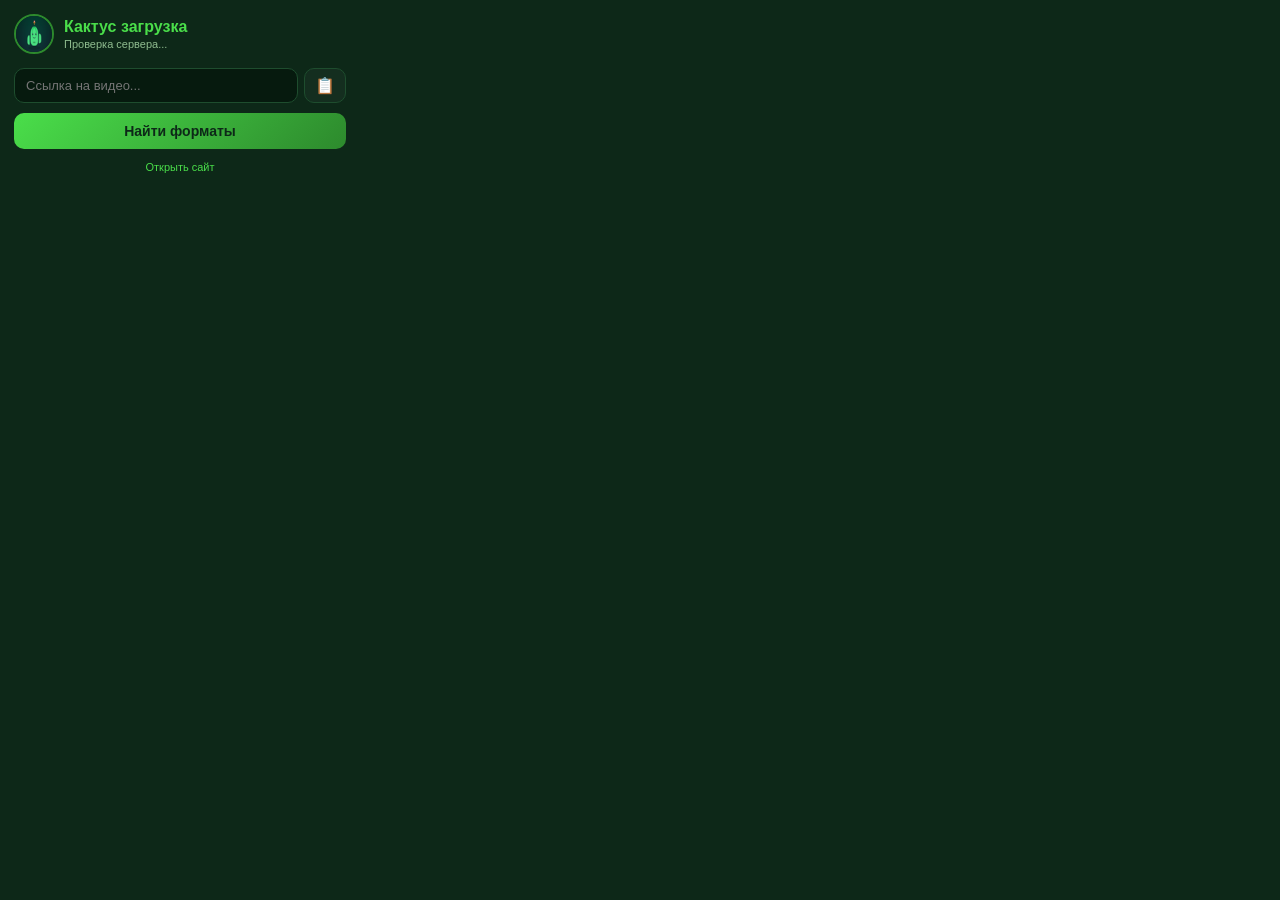
==== extension/popup.html @ 1b1de96e "Добавить сервис Кактус загрузка для скачивания видео. Веб-приложение, Chrome-расширение и конфигурац" ====
<!DOCTYPE html>
<html lang="ru">
<head>
  <meta charset="UTF-8">
  <meta name="viewport" content="width=device-width, initial-scale=1.0">
  <title>Кактус загрузка</title>
  <link rel="stylesheet" href="popup.css">
</head>
<body>
  <header class="header">
    <img src="icons/icon48.png" alt="" class="logo">
    <div>
      <h1>Кактус загрузка</h1>
      <p class="status" id="server-status">Проверка сервера...</p>
    </div>
  </header>

  <div class="url-row">
    <input type="url" id="url-input" placeholder="Ссылка на видео...">
    <button id="grab-btn" class="btn-icon" title="Взять с текущей вкладки">📋</button>
  </div>

  <button id="analyze-btn" class="btn btn-primary">
    <span class="btn-text">Найти форматы</span>
    <span class="btn-loader hidden"></span>
  </button>

  <div id="error-box" class="error-box hidden"></div>

  <div id="result" class="hidden">
    <div class="video-info">
      <img id="thumbnail" class="thumbnail hidden" alt="">
      <div class="video-meta">
        <p id="video-title" class="video-title">—</p>
        <p id="video-meta" class="video-sub">—</p>
      </div>
    </div>

    <p class="label">Формат</p>
    <select id="format-select" class="format-select"></select>

    <button id="download-btn" class="btn btn-download">
      <span class="btn-text">⬇ Скачать</span>
      <span class="btn-loader hidden"></span>
    </button>
  </div>

  <footer class="footer">
    <a href="http://127.0.0.1:8081" target="_blank">Открыть сайт</a>
  </footer>

  <script src="popup.js"></script>
</body>
</html>
---- extension/popup.css ----
* {
  box-sizing: border-box;
  margin: 0;
  padding: 0;
}

body {
  width: 360px;
  font-family: -apple-system, BlinkMacSystemFont, 'Segoe UI', sans-serif;
  background: #0d2818;
  color: #e8f5e9;
  padding: 14px;
}

.header {
  display: flex;
  align-items: center;
  gap: 10px;
  margin-bottom: 14px;
}

.logo {
  width: 40px;
  height: 40px;
  border-radius: 50%;
  border: 2px solid #2d8a2d;
}

.header h1 {
  font-size: 16px;
  font-weight: 800;
  color: #4ade4a;
}

.status {
  font-size: 11px;
  color: #8fbc8f;
  margin-top: 2px;
}

.status.online { color: #4ade4a; }
.status.offline { color: #f87171; }

.url-row {
  display: flex;
  gap: 6px;
  margin-bottom: 10px;
}

input[type="url"] {
  flex: 1;
  background: #061a0e;
  border: 1.5px solid #1e4d2e;
  border-radius: 10px;
  padding: 9px 11px;
  color: #e8f5e9;
  font-size: 13px;
  outline: none;
}

input[type="url"]:focus {
  border-color: #4ade4a;
}

.btn-icon {
  background: #142e1f;
  border: 1.5px solid #1e4d2e;
  border-radius: 10px;
  padding: 0 10px;
  cursor: pointer;
  font-size: 16px;
}

.btn-icon:hover {
  border-color: #4ade4a;
}

.btn {
  width: 100%;
  border: none;
  border-radius: 10px;
  padding: 10px;
  font-size: 14px;
  font-weight: 700;
  cursor: pointer;
  display: flex;
  align-items: center;
  justify-content: center;
  gap: 6px;
}

.btn:disabled {
  opacity: 0.5;
  cursor: not-allowed;
}

.btn-primary {
  background: linear-gradient(135deg, #4ade4a, #2d8a2d);
  color: #0d2818;
}

.btn-download {
  margin-top: 10px;
  background: linear-gradient(135deg, #f97316, #ef4444);
  color: white;
}

.btn-loader {
  width: 14px;
  height: 14px;
  border: 2px solid rgba(0,0,0,0.2);
  border-top-color: currentColor;
  border-radius: 50%;
  animation: spin 0.7s linear infinite;
}

@keyframes spin {
  to { transform: rotate(360deg); }
}

.hidden { display: none !important; }

.error-box {
  margin-top: 10px;
  background: rgba(239,68,68,0.15);
  border: 1px solid rgba(239,68,68,0.4);
  border-radius: 8px;
  padding: 8px 10px;
  font-size: 12px;
  color: #fca5a5;
}

.video-info {
  display: flex;
  gap: 10px;
  margin: 12px 0 10px;
  align-items: flex-start;
}

.thumbnail {
  width: 72px;
  height: 40px;
  object-fit: cover;
  border-radius: 6px;
  border: 1px solid #1e4d2e;
  flex-shrink: 0;
}

.video-title {
  font-size: 13px;
  font-weight: 700;
  line-height: 1.3;
  word-break: break-word;
}

.video-sub {
  font-size: 11px;
  color: #8fbc8f;
  margin-top: 3px;
}

.label {
  font-size: 11px;
  color: #8fbc8f;
  margin-bottom: 5px;
}

.format-select {
  width: 100%;
  background: #061a0e;
  border: 1.5px solid #1e4d2e;
  border-radius: 10px;
  padding: 9px 11px;
  color: #e8f5e9;
  font-size: 13px;
  outline: none;
}

.format-select:focus {
  border-color: #4ade4a;
}

.footer {
  margin-top: 12px;
  text-align: center;
  font-size: 11px;
}

.footer a {
  color: #4ade4a;
  text-decoration: none;
}

.footer a:hover {
  text-decoration: underline;
}
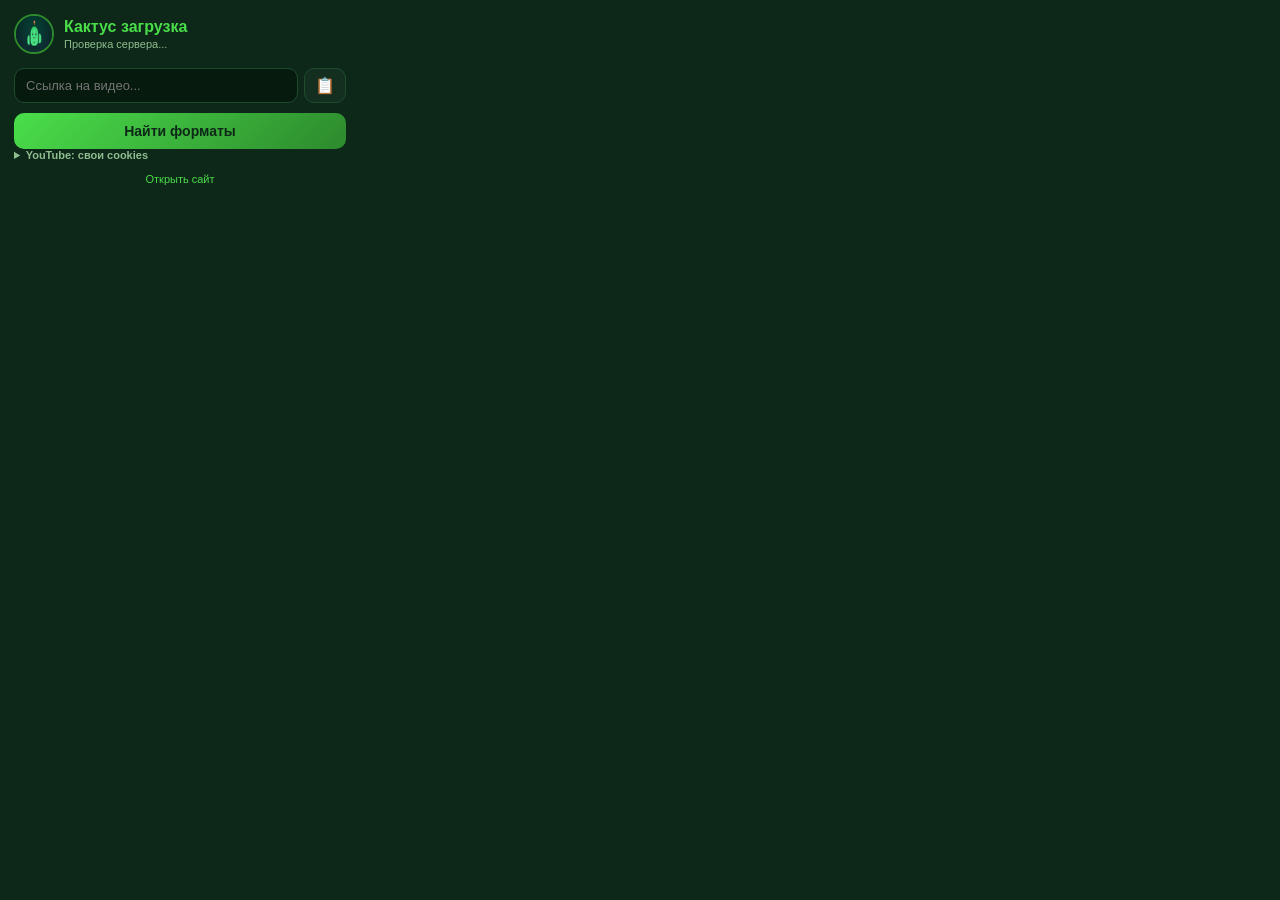
==== commit 177e5d7d: "Личные cookies для YouTube" ====
--- a/extension/popup.html
+++ b/extension/popup.html
@@ -27,6 +27,11 @@
 
   <div id="error-box" class="error-box hidden"></div>
 
+  <details id="cookies-block" class="cookies-block">
+    <summary>YouTube: свои cookies</summary>
+    <textarea id="cookies-input" rows="3" placeholder="Export с youtube.com..."></textarea>
+  </details>
+
   <div id="result" class="hidden">
     <div class="video-info">
       <img id="thumbnail" class="thumbnail hidden" alt="">
--- a/extension/popup.css
+++ b/extension/popup.css
@@ -194,3 +194,28 @@
 .footer a:hover {
   text-decoration: underline;
 }
+
+.cookies-block {
+  margin-bottom: 10px;
+  text-align: left;
+}
+
+.cookies-block summary {
+  cursor: pointer;
+  font-size: 11px;
+  color: #8fbc8f;
+  font-weight: 600;
+}
+
+#cookies-input {
+  width: 100%;
+  margin-top: 6px;
+  background: #061a0e;
+  border: 1.5px solid #1e4d2e;
+  border-radius: 8px;
+  padding: 6px 8px;
+  color: #e8f5e9;
+  font-family: monospace;
+  font-size: 10px;
+  resize: vertical;
+}
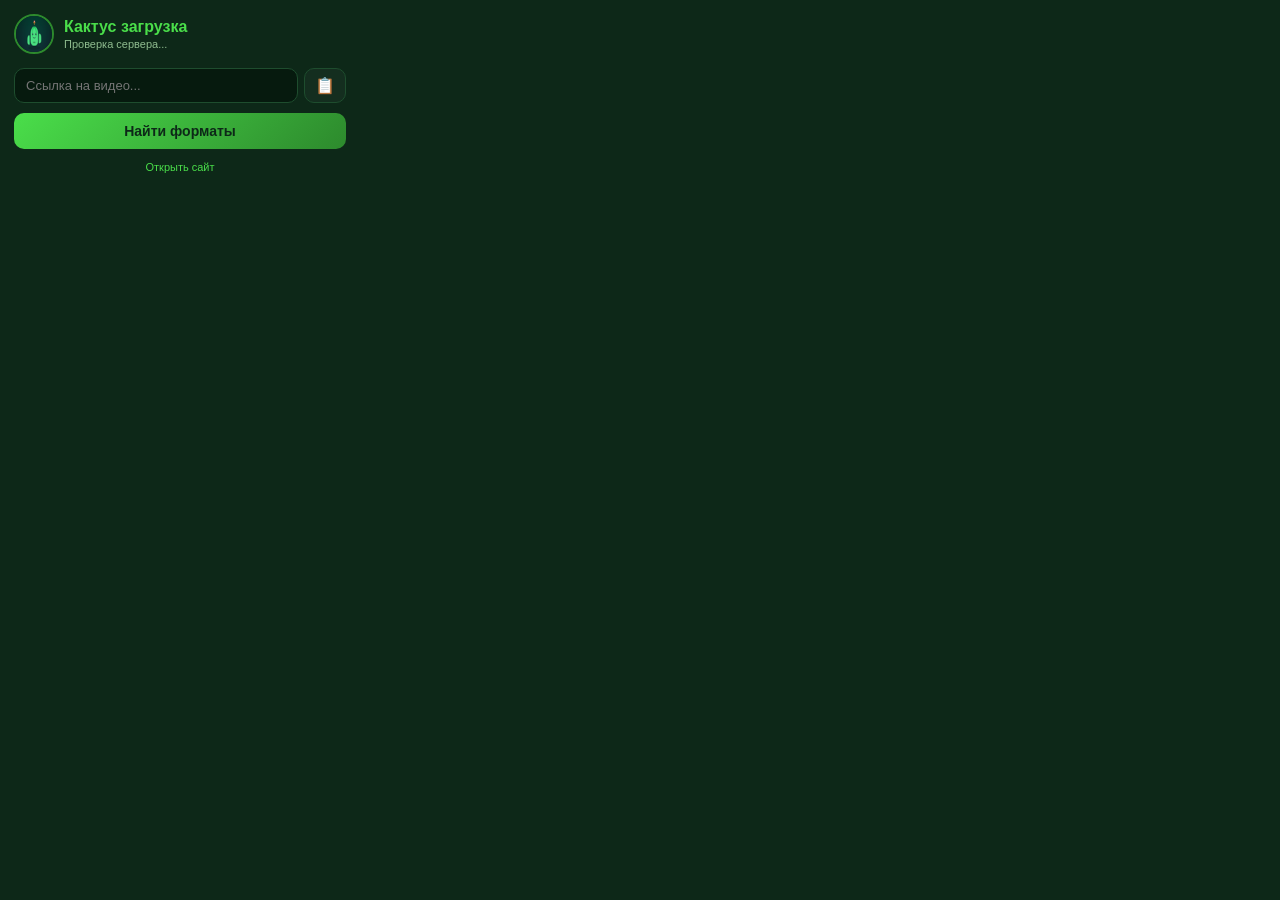
==== commit a71a851f: "Автоматические cookies YouTube через расширение" ====
--- a/extension/popup.html
+++ b/extension/popup.html
@@ -27,10 +27,11 @@
 
   <div id="error-box" class="error-box hidden"></div>
 
-  <details id="cookies-block" class="cookies-block">
-    <summary>YouTube: свои cookies</summary>
-    <textarea id="cookies-input" rows="3" placeholder="Export с youtube.com..."></textarea>
+  <details id="cookies-block" class="cookies-block hidden">
+    <summary>Cookies вручную</summary>
+    <textarea id="cookies-input" rows="3"></textarea>
   </details>
+  <p id="cookies-status" class="cookies-status hidden">✓ Cookies YouTube подключены</p>
 
   <div id="result" class="hidden">
     <div class="video-info">
@@ -54,6 +55,7 @@
     <a href="http://127.0.0.1:8081" target="_blank">Открыть сайт</a>
   </footer>
 
+  <script src="cookies-util.js"></script>
   <script src="popup.js"></script>
 </body>
 </html>
--- a/extension/popup.css
+++ b/extension/popup.css
@@ -219,3 +219,10 @@
   font-size: 10px;
   resize: vertical;
 }
+
+.cookies-status {
+  font-size: 11px;
+  color: #4ade4a;
+  margin-bottom: 8px;
+  font-weight: 600;
+}
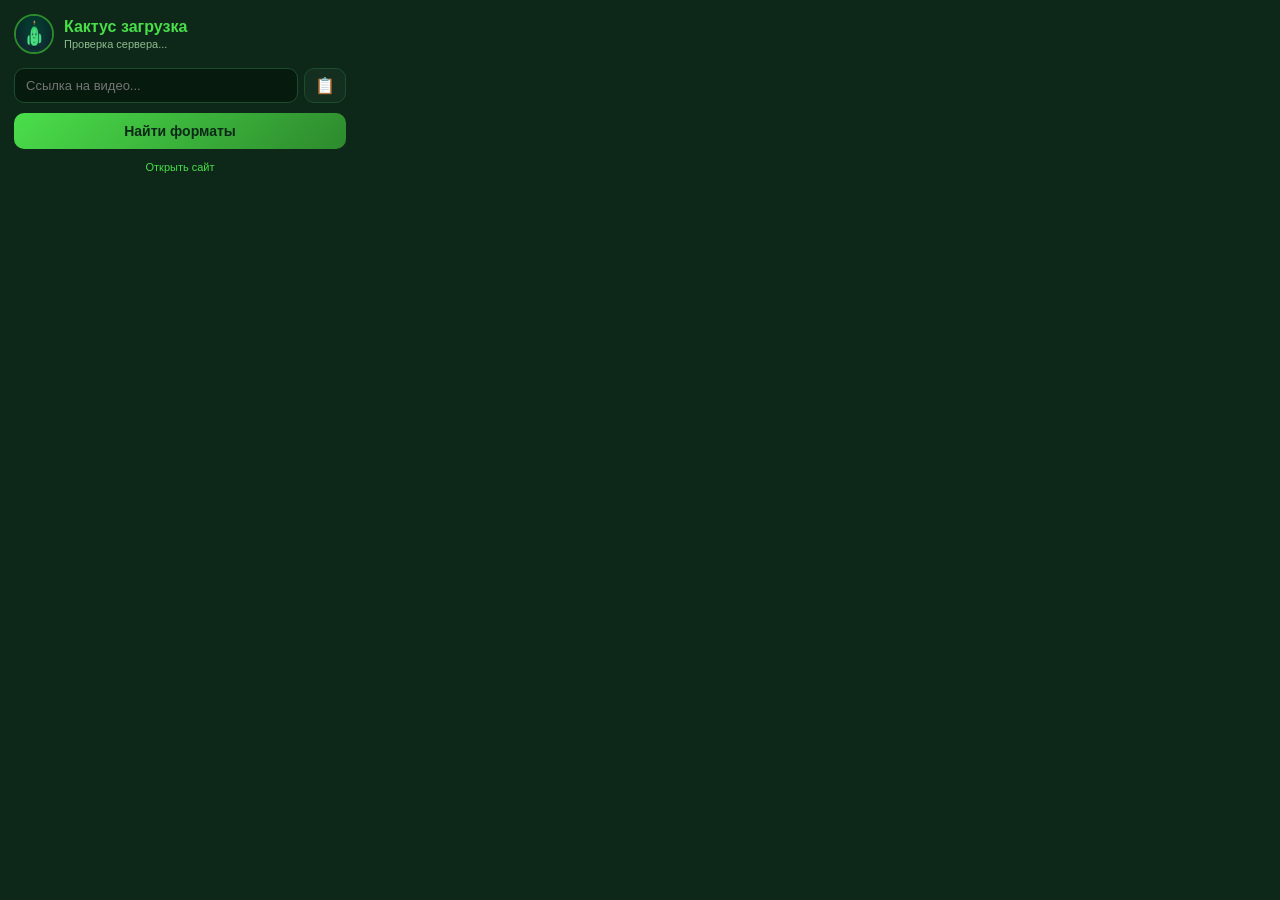
==== commit 21be9e25: "Исправить ссылку на сайт и скачивание YouTube. Расширение открывает kaktus-zagruzka.onrender.com, са" ====
--- a/extension/popup.html
+++ b/extension/popup.html
@@ -35,7 +35,7 @@
 
   <div id="result" class="hidden">
     <div class="video-info">
-      <img id="thumbnail" class="thumbnail hidden" alt="">
+      <img id="thumbnail" class="thumbnail hidden" alt="" referrerpolicy="no-referrer">
       <div class="video-meta">
         <p id="video-title" class="video-title">—</p>
         <p id="video-meta" class="video-sub">—</p>
@@ -52,7 +52,7 @@
   </div>
 
   <footer class="footer">
-    <a href="http://127.0.0.1:8081" target="_blank">Открыть сайт</a>
+    <a href="https://kaktus-zagruzka.onrender.com/" target="_blank" rel="noopener">Открыть сайт</a>
   </footer>
 
   <script src="cookies-util.js"></script>
--- a/extension/popup.css
+++ b/extension/popup.css
@@ -138,12 +138,14 @@
 }
 
 .thumbnail {
-  width: 72px;
-  height: 40px;
+  width: 120px;
+  height: 68px;
   object-fit: cover;
-  border-radius: 6px;
+  border-radius: 8px;
   border: 1px solid #1e4d2e;
   flex-shrink: 0;
+  display: block;
+  background: #061a0e;
 }
 
 .video-title {
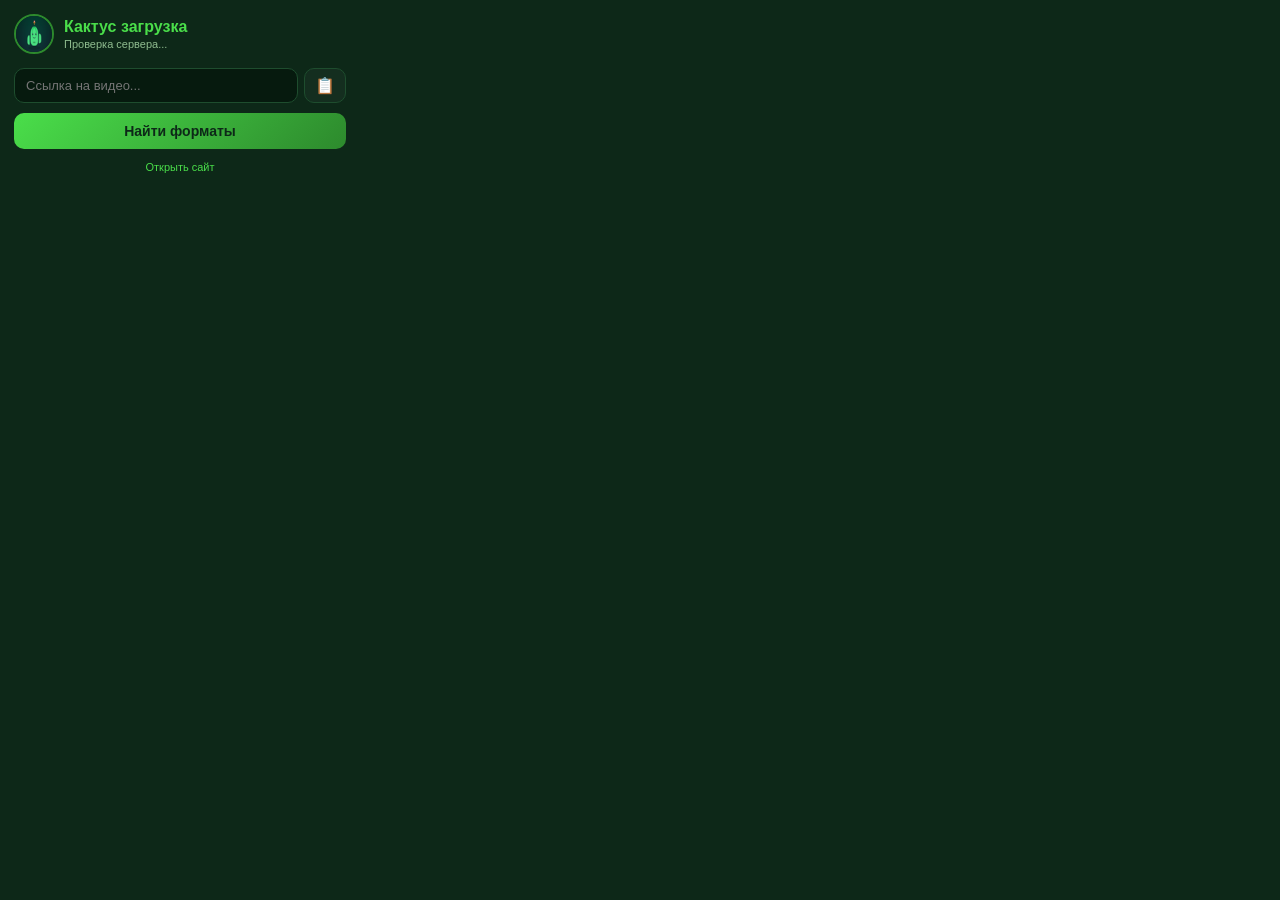
==== commit 05b52adf: "Подключить kaktus-zagruzka.ru к расширению и ускорить YouTube на главной. Расширение работает на нов" ====
--- a/extension/popup.html
+++ b/extension/popup.html
@@ -31,7 +31,7 @@
     <summary>Cookies вручную</summary>
     <textarea id="cookies-input" rows="3"></textarea>
   </details>
-  <p id="cookies-status" class="cookies-status hidden">✓ Cookies YouTube подключены</p>
+  <p id="cookies-status" class="cookies-status hidden">✓ YouTube cookies подключены автоматически</p>
 
   <div id="result" class="hidden">
     <div class="video-info">
@@ -52,7 +52,7 @@
   </div>
 
   <footer class="footer">
-    <a href="https://kaktus-zagruzka.onrender.com/" target="_blank" rel="noopener">Открыть сайт</a>
+    <a href="https://kaktus-zagruzka.ru/" target="_blank" rel="noopener">Открыть сайт</a>
   </footer>
 
   <script src="cookies-util.js"></script>
--- a/extension/popup.css
+++ b/extension/popup.css
@@ -130,6 +130,12 @@
   color: #fca5a5;
 }
 
+.error-box.status-info {
+  background: rgba(76, 175, 80, 0.12);
+  border-color: rgba(76, 175, 80, 0.35);
+  color: #86efac;
+}
+
 .video-info {
   display: flex;
   gap: 10px;
